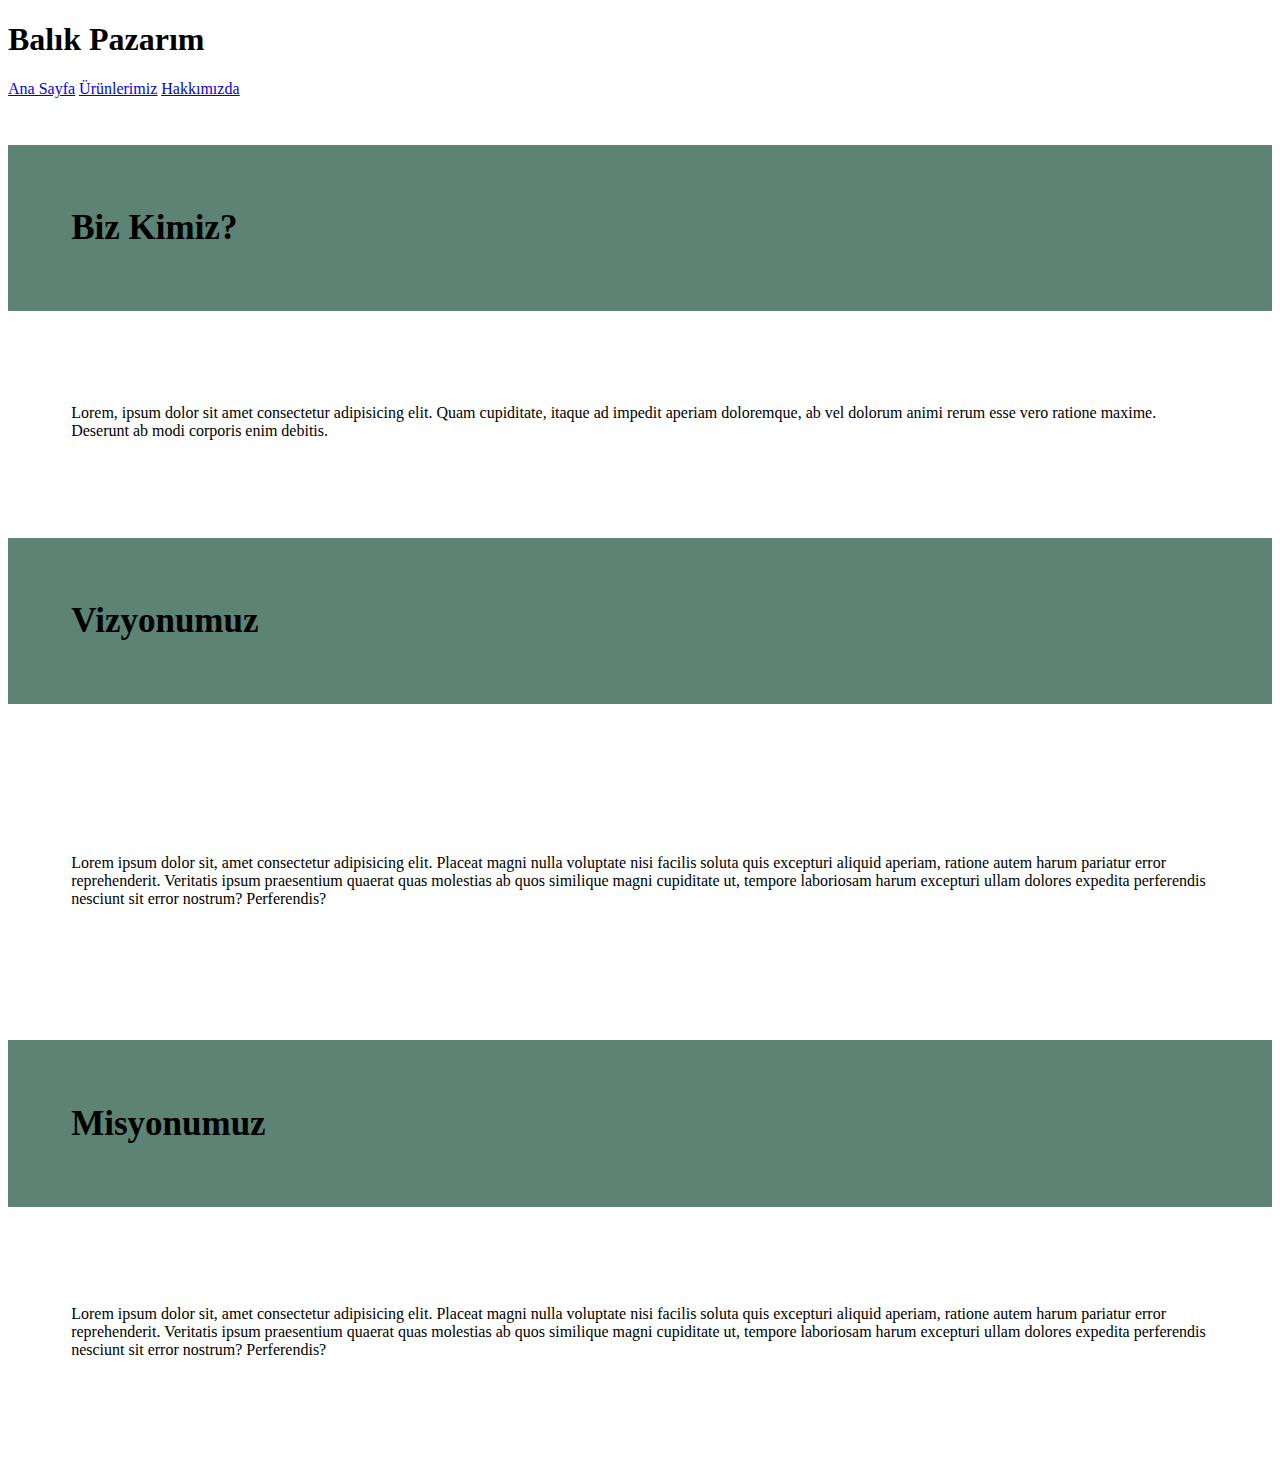
==== about-us.html @ 8b914aec "Add files via upload" ====
<!DOCTYPE html>
<html lang="tr">

  <head>

    <meta charset="UTF-8">
    <meta name="viewport" content="width=device-width, initial-scale=1.0">
    <title>Balık Pazarım</title>

    <!--CSS File-->
    <link rel="stylesheet" href="CSS-Codes/design.css">
    <!--CSS File-->

    <!--Font-->
    <link rel="preconnect" href="https://fonts.googleapis.com">
    <link rel="preconnect" href="https://fonts.gstatic.com" crossorigin>
    <link href="https://fonts.googleapis.com/css2?family=Raleway&display=swap" rel="stylesheet">
    <!--Font-->
    
    <!--Makes background line and whitespaces-->
    <style>

      h2,h3 {
        background-color: #5C8374;
        padding:5%;
        font-size: 35px;
      }

      p {
        padding: 5%;
      }

    </style>
    <!--Makes background line and whitespaces-->

  </head>

  <body>

    <!--Navigation Start-->
    <nav class="navigationbar">

      <!--Header-->
      <h1>Balık Pazarım</h1>
      <!--Header-->


      <!--Navigation Buttons-->
      <navbuttons class="white-spaces">
<a href="index.html"><u>Ana Sayfa</u></a>   <a href="our-products.html"><u>Ürünlerimiz</u></a>   <a href="about-us.html"><u>Hakkımızda</u></a>
      </navbuttons>
      <!--Navigation Buttons-->

      <br>
      <br>

    </nav>
    <!--Navigation End-->

    <!--Contents Start-->
    <section>

      <!--Header-->
      <h2 style="background-color: #5C8374;padding:5%;">Biz Kimiz?</h2>
      <!--Header-->

      <!--Content-->
      <p>
          Lorem, ipsum dolor sit amet consectetur adipisicing elit. 
          Quam cupiditate, itaque ad impedit aperiam doloremque, 
          ab vel dolorum animi rerum esse vero ratione maxime. 
          Deserunt ab modi corporis enim debitis.
      </p>
      <!--Content-->


      <!--Sub-Header-->
      <h3>Vizyonumuz</h3>
      <!--Sub-Header-->

      <br>
      <br>

      <!--Content-->
      <p>
          Lorem ipsum dolor sit, amet consectetur adipisicing elit. 
          Placeat magni nulla voluptate nisi facilis soluta quis excepturi aliquid aperiam, 
          ratione autem harum pariatur error reprehenderit. 
          Veritatis ipsum praesentium quaerat quas molestias ab quos similique magni cupiditate ut, 
          tempore laboriosam harum excepturi ullam dolores expedita perferendis nesciunt sit error nostrum? 
          Perferendis?
      </p>
      <!--Content-->

      <br>

      <!--Sub-Header-->
      <h3>Misyonumuz</h3>
      <!--Sub-Header-->
      
      <!--Content-->
      <p>
          Lorem ipsum dolor sit, amet consectetur adipisicing elit. 
          Placeat magni nulla voluptate nisi facilis soluta quis excepturi aliquid aperiam, 
          ratione autem harum pariatur error reprehenderit. 
          Veritatis ipsum praesentium quaerat quas molestias ab quos similique magni cupiditate ut, 
          tempore laboriosam harum excepturi ullam dolores expedita perferendis nesciunt sit error nostrum? 
          Perferendis?
      </p>
      <!--Content-->

      <br>
      <br>

    </section>    
    <!--Contents End-->

  </body>

</html>
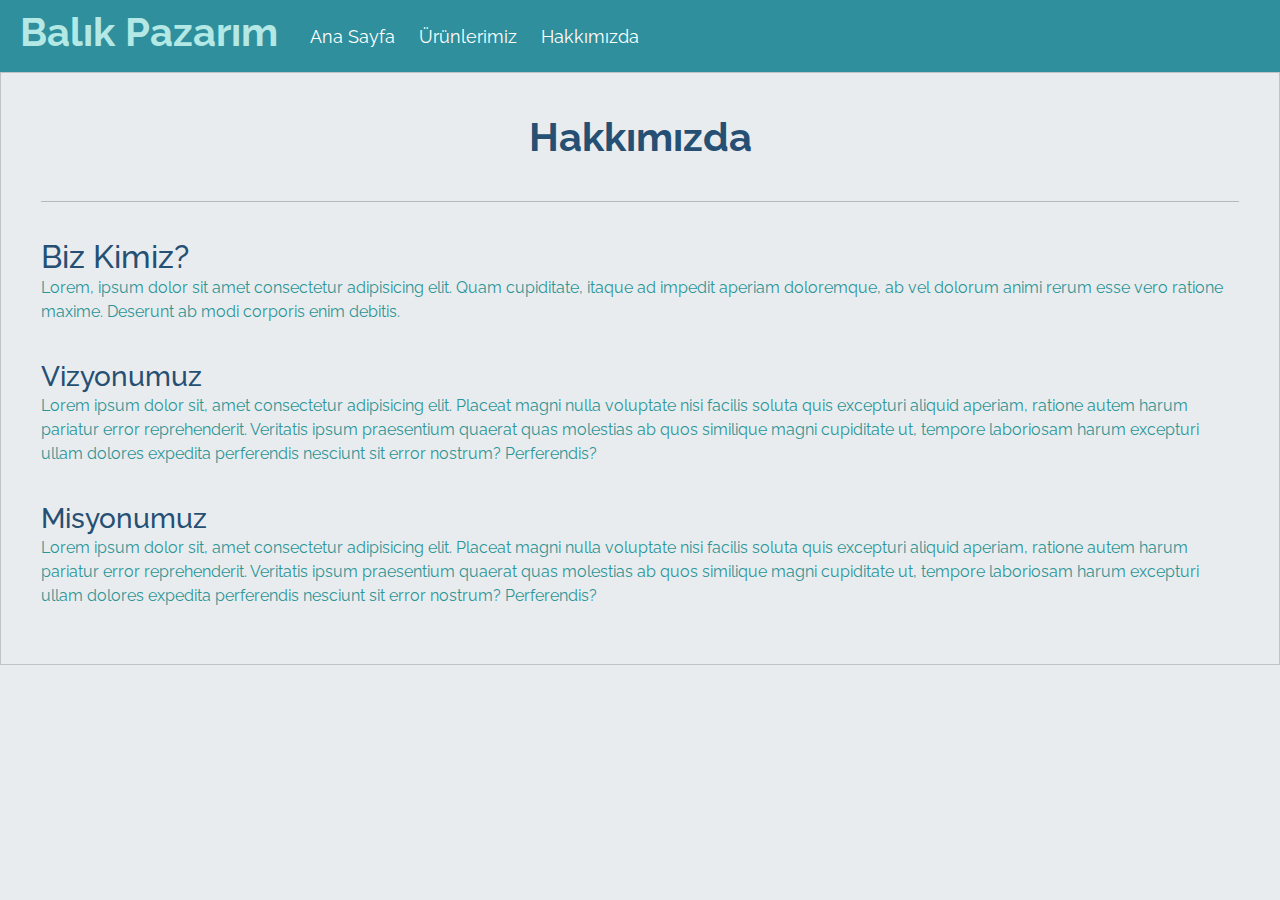
==== commit 0594c673: "Add files via upload" ====
--- a/about-us.html
+++ b/about-us.html
@@ -8,7 +8,7 @@
     <title>Balık Pazarım</title>
 
     <!--CSS File-->
-    <link rel="stylesheet" href="CSS-Codes/design.css">
+    <link rel="stylesheet" href="https://cdn.jsdelivr.net/npm/bootstrap@5.3.3/dist/css/bootstrap.min.css">
     <!--CSS File-->
 
     <!--Font-->
@@ -17,104 +17,124 @@
     <link href="https://fonts.googleapis.com/css2?family=Raleway&display=swap" rel="stylesheet">
     <!--Font-->
     
-    <!--Makes background line and whitespaces-->
+    <!--Some Alignment and Aesthetic Customizations-->
     <style>
 
-      h2,h3 {
-        background-color: #5C8374;
-        padding:5%;
-        font-size: 35px;
+      a{
+        color:white;
+        text-decoration: none;
+        font-size: 18px;
       }
 
-      p {
-        padding: 5%;
+      p{
+        color:#2D9596;
       }
 
+      h2,h3{
+        color: #265073 !important;
+      }
+      
     </style>
-    <!--Makes background line and whitespaces-->
+    <!--Some Alignment and Aesthetic Customizations-->
+
 
   </head>
 
-  <body>
+  <body style="font-family: Raleway,arial,sans-serif;color: #265073;background-color: #E9ECEF;">
 
     <!--Navigation Start-->
-    <nav class="navigationbar">
+    <nav class="container-fluid" style="background-color: #2F8F9D;">
+      
+      <div class="row align-items-center">
 
-      <!--Header-->
-      <h1>Balık Pazarım</h1>
-      <!--Header-->
+        <div class="col-auto ms-2 me-2 mt-2 mb-2">
+          <!--Header-->
+          <h1 style="color:#B3E8E5"><b>Balık Pazarım</b></h1>
+          <!--Header-->
+        </div>
 
-
-      <!--Navigation Buttons-->
-      <navbuttons class="white-spaces">
-<a href="index.html"><u>Ana Sayfa</u></a>   <a href="our-products.html"><u>Ürünlerimiz</u></a>   <a href="about-us.html"><u>Hakkımızda</u></a>
-      </navbuttons>
-      <!--Navigation Buttons-->
-
-      <br>
-      <br>
-
+        <!--Navigation Buttons-->
+        <div class="col-auto">
+          <div class="row">
+            <div class="col-auto"><a href="index.html">Ana Sayfa</a></div>
+            <div class="col-auto"><a href="our-products.html">Ürünlerimiz</a></div>
+            <div class="col-auto"><a href="about-us.html">Hakkımızda</a></div>
+          </div>
+        </div>
+        <!--Navigation Buttons-->
+        
+      </div>
+      
     </nav>
     <!--Navigation End-->
 
     <!--Contents Start-->
-    <section>
+    <section class="card ps-4 pe-4 rounded-0" style="background-color: #E9ECEF;">
+      <div class="card-body">
 
-      <!--Header-->
-      <h2 style="background-color: #5C8374;padding:5%;">Biz Kimiz?</h2>
-      <!--Header-->
+        <br>
 
-      <!--Content-->
-      <p>
+        <!--Header-->
+        <h1 class="card-title text-center" style="color: #265073;margin-bottom: 0%;"><strong>Hakkımızda</strong></h1>
+        <!--Header-->
+
+        <br>
+        <hr>
+        <br>
+
+        <!--Sub-Header-->
+        <h2 class="card-subtitle">Biz Kimiz?</h2>
+        <!--Sub-Header-->
+
+        <!--Content-->
+        <p class="card-text">
           Lorem, ipsum dolor sit amet consectetur adipisicing elit. 
           Quam cupiditate, itaque ad impedit aperiam doloremque, 
           ab vel dolorum animi rerum esse vero ratione maxime. 
           Deserunt ab modi corporis enim debitis.
-      </p>
-      <!--Content-->
+        </p>
+        <!--Content-->
 
+        <br>
 
-      <!--Sub-Header-->
-      <h3>Vizyonumuz</h3>
-      <!--Sub-Header-->
+        <!--Sub-Header-->
+        <h3 class="card-subtitle">Vizyonumuz</h3>
+        <!--Sub-Header-->
 
-      <br>
-      <br>
-
-      <!--Content-->
-      <p>
+        <!--Content-->
+        <p class="card-text">
           Lorem ipsum dolor sit, amet consectetur adipisicing elit. 
           Placeat magni nulla voluptate nisi facilis soluta quis excepturi aliquid aperiam, 
           ratione autem harum pariatur error reprehenderit. 
           Veritatis ipsum praesentium quaerat quas molestias ab quos similique magni cupiditate ut, 
           tempore laboriosam harum excepturi ullam dolores expedita perferendis nesciunt sit error nostrum? 
           Perferendis?
-      </p>
-      <!--Content-->
+        </p>
+        <!--Content-->
 
-      <br>
+        <br>
 
-      <!--Sub-Header-->
-      <h3>Misyonumuz</h3>
-      <!--Sub-Header-->
-      
-      <!--Content-->
-      <p>
+        <!--Sub-Header-->
+        <h3 class="card-subtitle">Misyonumuz</h3>
+        <!--Sub-Header-->
+
+        <!--Content-->
+        <p class="card-text">
           Lorem ipsum dolor sit, amet consectetur adipisicing elit. 
           Placeat magni nulla voluptate nisi facilis soluta quis excepturi aliquid aperiam, 
           ratione autem harum pariatur error reprehenderit. 
           Veritatis ipsum praesentium quaerat quas molestias ab quos similique magni cupiditate ut, 
           tempore laboriosam harum excepturi ullam dolores expedita perferendis nesciunt sit error nostrum? 
           Perferendis?
-      </p>
-      <!--Content-->
+        </p>
+        <!--Content-->
 
-      <br>
-      <br>
+        <br>
 
-    </section>    
+      </div>
+    </section>
     <!--Contents End-->
 
   </body>
 
-</html>+</html>
